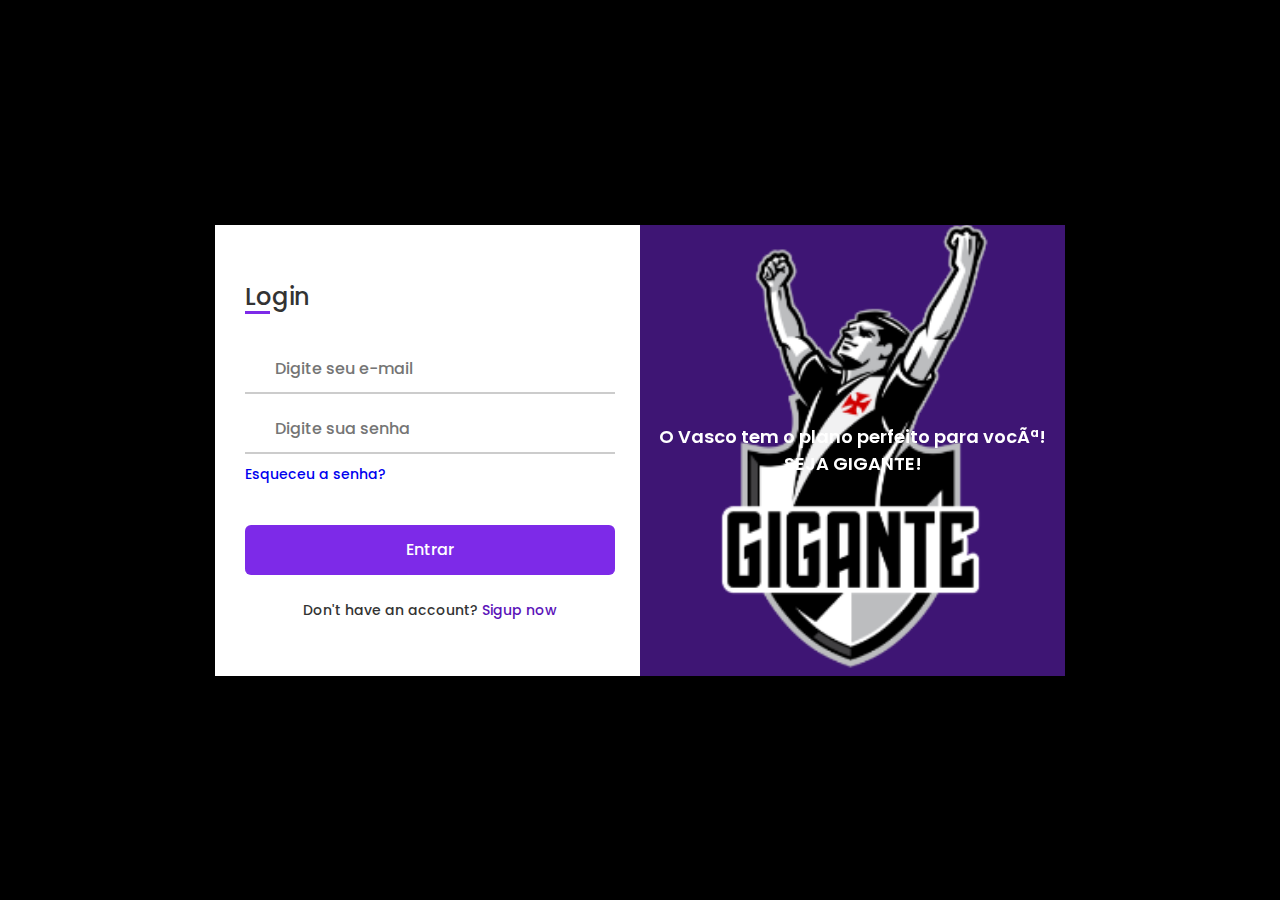
==== module_II_challenges/forms/index.html @ c4e17af4 "Forms Challenge Begin" ====
<!DOCTYPE html>
<html lang="pt-br">
  <head>
    <meta charset="=utf-8" />
    <meta http-equiv="X-UA-Compatible" content="IE=edge" />
    <meta name="viewport" content="width=device-width, initial-scale=1" />
    <!-- Comments-->
    <title>Forms Challenge</title>
    <link href="style.css" rel="stylesheet" />
    <link href="assets/logo_header_gigante.png" rel="icon" />

    <link rel="preconnect" href="https://fonts.googleapis.com" />
    <link rel="preconnect" href="https://fonts.gstatic.com" crossorigin />
    <link
      href="https://fonts.googleapis.com/css2?family=Roboto&display=swap"
      rel="stylesheet"
    />
  </head>

  <body>
    <div class="container">
      <input type="checkbox" id="flip" />
      <div class="cover">
        <div class="front">
          <!--<img src="images/frontImg.jpg" alt="">-->
          <div class="text">
            <span class="text-1"
              >O Vasco tem o plano perfeito para você! <br />
              SEJA GIGANTE!</span
            >
            <img src="assets/logo_header_gigante.png" alt="logo_gigante" style="z-index: -1; width: 64%;">
          </div>
        </div>
        <div class="back">
          <!--<img class="backImg" src="images/backImg.jpg" alt="">-->
          <div class="text">
            <span class="text-1"
              >Complete miles of journey <br />
              with one step</span
            >
            <span class="text-2">Let's get started</span>
          </div>
        </div>
      </div>
      <div class="forms">
        <div class="form-content">
          <div class="login-form">
            <div class="title">Login</div>
            <form action="#">
              <div class="input-boxes">
                <div class="input-box">
                  <i class="fas fa-envelope"></i>
                  <input type="text" placeholder="Digite seu e-mail" required />
                </div>
                <div class="input-box">
                  <i class="fas fa-lock"></i>
                  <input
                    type="password"
                    placeholder="Digite sua senha"
                    required
                  />
                </div>
                <div class="text"><a href="#">Esqueceu a senha?</a></div>
                <div class="button input-box">
                  <input type="submit" value="Entrar" />
                </div>
                <div class="text sign-up-text">
                  Don't have an account? <label for="flip">Sigup now</label>
                </div>
              </div>
            </form>
          </div>
          <div class="signup-form">
            <div class="title">Signup</div>
            <form action="#">
              <div class="input-boxes">
                <div class="input-box">
                  <i class="fas fa-user"></i>
                  <input type="text" placeholder="Enter your name" required />
                </div>
                <div class="input-box">
                  <i class="fas fa-envelope"></i>
                  <input type="text" placeholder="Enter your email" required />
                </div>
                <div class="input-box">
                  <i class="fas fa-lock"></i>
                  <input
                    type="password"
                    placeholder="Enter your password"
                    required
                  />
                </div>
                <div class="button input-box">
                  <input type="submit" value="Sumbit" />
                </div>
                <div class="text sign-up-text">
                  Already have an account? <label for="flip">Login now</label>
                </div>
              </div>
            </form>
          </div>
        </div>
      </div>
    </div>
    </div>

    <script src="script.js"></script>
  </body>
</html>
---- module_II_challenges/forms/style.css ----
/* Google Font Link */
@import url("https://fonts.googleapis.com/css2?family=Poppins:wght@200;300;400;500;600;700&display=swap");
* {
  margin: 0;
  padding: 0;
  box-sizing: border-box;
  font-family: "Poppins", sans-serif;
}
body {
  min-height: 100vh;
  display: flex;
  align-items: center;
  justify-content: center;
  background: #000;
  padding: 30px;
}
.container {
  position: relative;
  max-width: 850px;
  width: 100%;
  background: #fff;
  padding: 40px 30px;
  box-shadow: 0 5px 10px rgba(0, 0, 0, 0.2);
  perspective: 2700px;
}
.container .cover {
  position: absolute;
  top: 0;
  left: 50%;
  height: 100%;
  width: 50%;
  z-index: 98;
  transition: all 1s ease;
  transform-origin: left;
  transform-style: preserve-3d;
}
.container #flip:checked ~ .cover {
  transform: rotateY(-180deg);
}
.container .cover .front,
.container .cover .back {
  position: absolute;
  top: 0;
  left: 0;
  height: 100%;
  width: 100%;
  background-color: #000;
}
.cover .back {
  transform: rotateY(180deg);
  backface-visibility: hidden;
}
.container .cover::before,
.container .cover::after {
  content: "";
  position: absolute;
  height: 100%;
  width: 100%;
  background: #7d2ae8;
  opacity: 0.5;
  z-index: 12;
}
.container .cover::after {
  opacity: 0.3;
  transform: rotateY(180deg);
  backface-visibility: hidden;
}
.container .cover img {
  position: absolute;
  height: 100%;
  width: 100%;
  object-fit: cover;
  z-index: 10;
}
.container .cover .text {
  position: absolute;
  z-index: 130;
  height: 100%;
  width: 100%;
  display: flex;
  flex-direction: column;
  align-items: center;
  justify-content: center;
}
.cover .text .text-1,
.cover .text .text-2 {
  font-size: 18px;
  font-weight: 600;
  color: #fff;
  text-align: center;
  align-content: flex-end;
}
.cover .text .text-2 {
  font-size: 15px;
  font-weight: 500;
}
.container .forms {
  height: 100%;
  width: 100%;
  background: #fff;
}
.container .form-content {
  display: flex;
  align-items: center;
  justify-content: space-between;
}
.form-content .login-form,
.form-content .signup-form {
  width: calc(100% / 2 - 25px);
}
.forms .form-content .title {
  position: relative;
  font-size: 24px;
  font-weight: 500;
  color: #333;
}
.forms .form-content .title:before {
  content: "";
  position: absolute;
  left: 0;
  bottom: 0;
  height: 3px;
  width: 25px;
  background: #7d2ae8;
}
.forms .signup-form .title:before {
  width: 20px;
}
.forms .form-content .input-boxes {
  margin-top: 30px;
}
.forms .form-content .input-box {
  display: flex;
  align-items: center;
  height: 50px;
  width: 100%;
  margin: 10px 0;
  position: relative;
}
.form-content .input-box input {
  height: 100%;
  width: 100%;
  outline: none;
  border: none;
  padding: 0 30px;
  font-size: 16px;
  font-weight: 500;
  border-bottom: 2px solid rgba(0, 0, 0, 0.2);
  transition: all 0.3s ease;
}
.form-content .input-box input:focus,
.form-content .input-box input:valid {
  border-color: #7d2ae8;
}
.form-content .input-box i {
  position: absolute;
  color: #7d2ae8;
  font-size: 17px;
}
.forms .form-content .text {
  font-size: 14px;
  font-weight: 500;
  color: #333;
}
.forms .form-content .text a {
  text-decoration: none;
}
.forms .form-content .text a:hover {
  text-decoration: underline;
}
.forms .form-content .button {
  color: #fff;
  margin-top: 40px;
}
.forms .form-content .button input {
  color: #fff;
  background: #7d2ae8;
  border-radius: 6px;
  padding: 0;
  cursor: pointer;
  transition: all 0.4s ease;
}
.forms .form-content .button input:hover {
  background: #5b13b9;
}
.forms .form-content label {
  color: #5b13b9;
  cursor: pointer;
}
.forms .form-content label:hover {
  text-decoration: underline;
}
.forms .form-content .login-text,
.forms .form-content .sign-up-text {
  text-align: center;
  margin-top: 25px;
}
.container #flip {
  display: none;
}
@media (max-width: 730px) {
  .container .cover {
    display: none;
  }
  .form-content .login-form,
  .form-content .signup-form {
    width: 100%;
  }
  .form-content .signup-form {
    display: none;
  }
  .container #flip:checked ~ .forms .signup-form {
    display: block;
  }
  .container #flip:checked ~ .forms .login-form {
    display: none;
  }
}
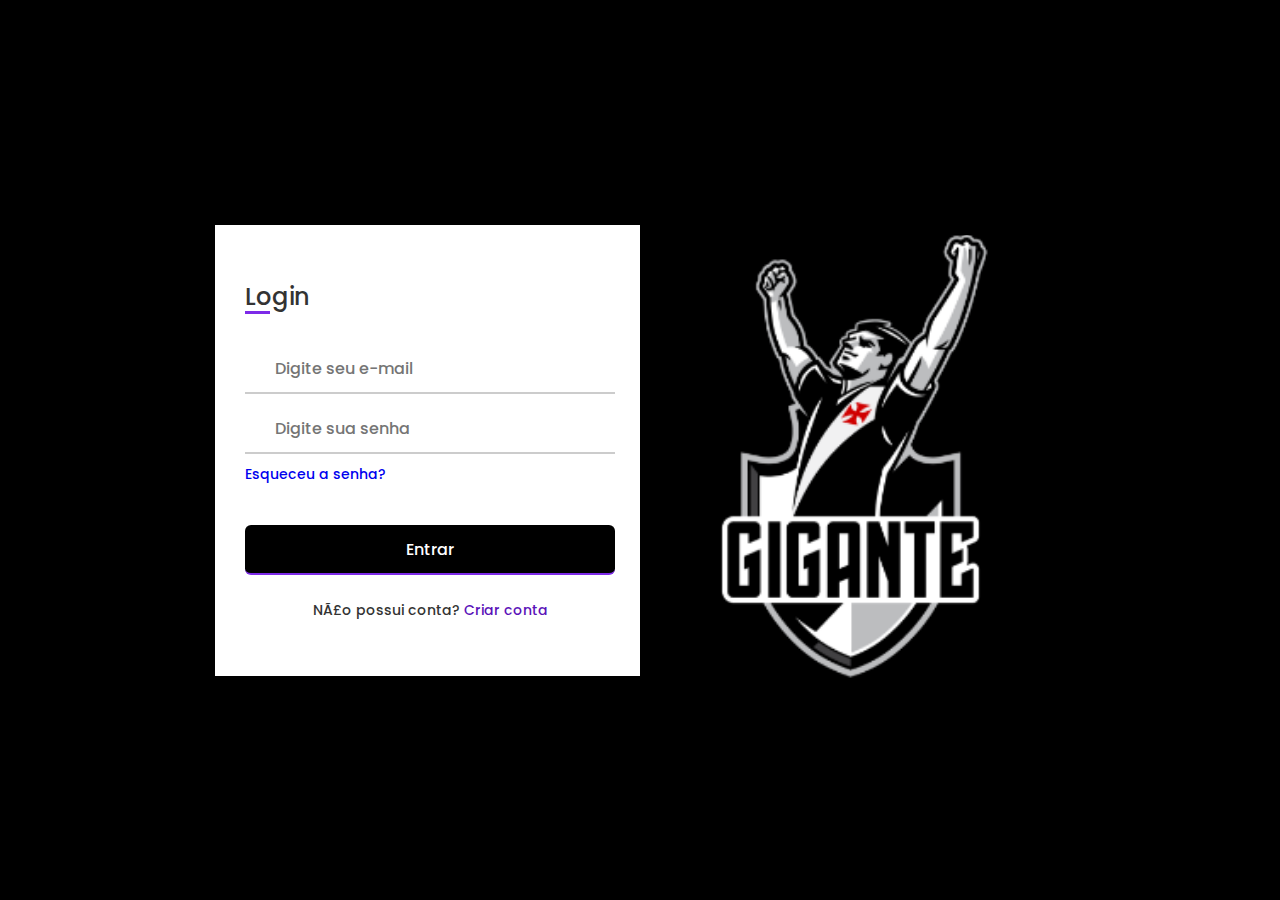
==== commit 659c9580: "Forms Conclusion" ====
--- a/module_II_challenges/forms/index.html
+++ b/module_II_challenges/forms/index.html
@@ -22,23 +22,17 @@
       <input type="checkbox" id="flip" />
       <div class="cover">
         <div class="front">
-          <!--<img src="images/frontImg.jpg" alt="">-->
           <div class="text">
-            <span class="text-1"
-              >O Vasco tem o plano perfeito para você! <br />
-              SEJA GIGANTE!</span
-            >
             <img src="assets/logo_header_gigante.png" alt="logo_gigante" style="z-index: -1; width: 64%;">
           </div>
         </div>
         <div class="back">
-          <!--<img class="backImg" src="images/backImg.jpg" alt="">-->
-          <div class="text">
-            <span class="text-1"
-              >Complete miles of journey <br />
-              with one step</span
-            >
-            <span class="text-2">Let's get started</span>
+          <div class="signup-logo">
+            <img src="assets/gigantelogo.png" alt="gigantelogo" class="signup-logo-image" > 
+            <p class="signup-logo-text"
+              ><b>O Vasco tem o plano perfeito</b> <br />
+              <b>para você!</b></p
+            >           
           </div>
         </div>
       </div>
@@ -65,36 +59,36 @@
                   <input type="submit" value="Entrar" />
                 </div>
                 <div class="text sign-up-text">
-                  Don't have an account? <label for="flip">Sigup now</label>
+                  Não possui conta? <label for="flip">Criar conta</label>
                 </div>
               </div>
             </form>
           </div>
           <div class="signup-form">
-            <div class="title">Signup</div>
+            <div class="title">Cadastre-se</div>
             <form action="#">
               <div class="input-boxes">
                 <div class="input-box">
                   <i class="fas fa-user"></i>
-                  <input type="text" placeholder="Enter your name" required />
+                  <input type="text" placeholder="Insira seu nome" required />
                 </div>
                 <div class="input-box">
                   <i class="fas fa-envelope"></i>
-                  <input type="text" placeholder="Enter your email" required />
+                  <input type="text" placeholder="Insira seu email" required />
                 </div>
                 <div class="input-box">
                   <i class="fas fa-lock"></i>
                   <input
                     type="password"
-                    placeholder="Enter your password"
+                    placeholder="Insira sua senha"
                     required
                   />
                 </div>
                 <div class="button input-box">
-                  <input type="submit" value="Sumbit" />
+                  <input type="submit" value="Enviar" />
                 </div>
                 <div class="text sign-up-text">
-                  Already have an account? <label for="flip">Login now</label>
+                  Já possui uma conta? <label for="flip">Entre agora</label>
                 </div>
               </div>
             </form>
--- a/module_II_challenges/forms/style.css
+++ b/module_II_challenges/forms/style.css
@@ -56,7 +56,7 @@
   position: absolute;
   height: 100%;
   width: 100%;
-  background: #7d2ae8;
+  background: #000;
   opacity: 0.5;
   z-index: 12;
 }
@@ -66,11 +66,12 @@
   backface-visibility: hidden;
 }
 .container .cover img {
-  position: absolute;
   height: 100%;
   width: 100%;
   object-fit: cover;
   z-index: 10;
+
+  margin-top: 20px;
 }
 .container .cover .text {
   position: absolute;
@@ -174,15 +175,13 @@
 }
 .forms .form-content .button input {
   color: #fff;
-  background: #7d2ae8;
+  background: #000;
   border-radius: 6px;
   padding: 0;
   cursor: pointer;
   transition: all 0.4s ease;
 }
-.forms .form-content .button input:hover {
-  background: #5b13b9;
-}
+
 .forms .form-content label {
   color: #5b13b9;
   cursor: pointer;
@@ -216,3 +215,20 @@
     display: none;
   }
 }
+
+.signup-logo {
+  display: flex;
+  flex-direction: column;
+}
+
+.signup-logo-image {
+  width: 10px;
+  height: 10px;
+}
+
+.signup-logo-text {
+  color: #fff;
+
+  margin-top: 50px;
+  margin-left: 50px;
+}
